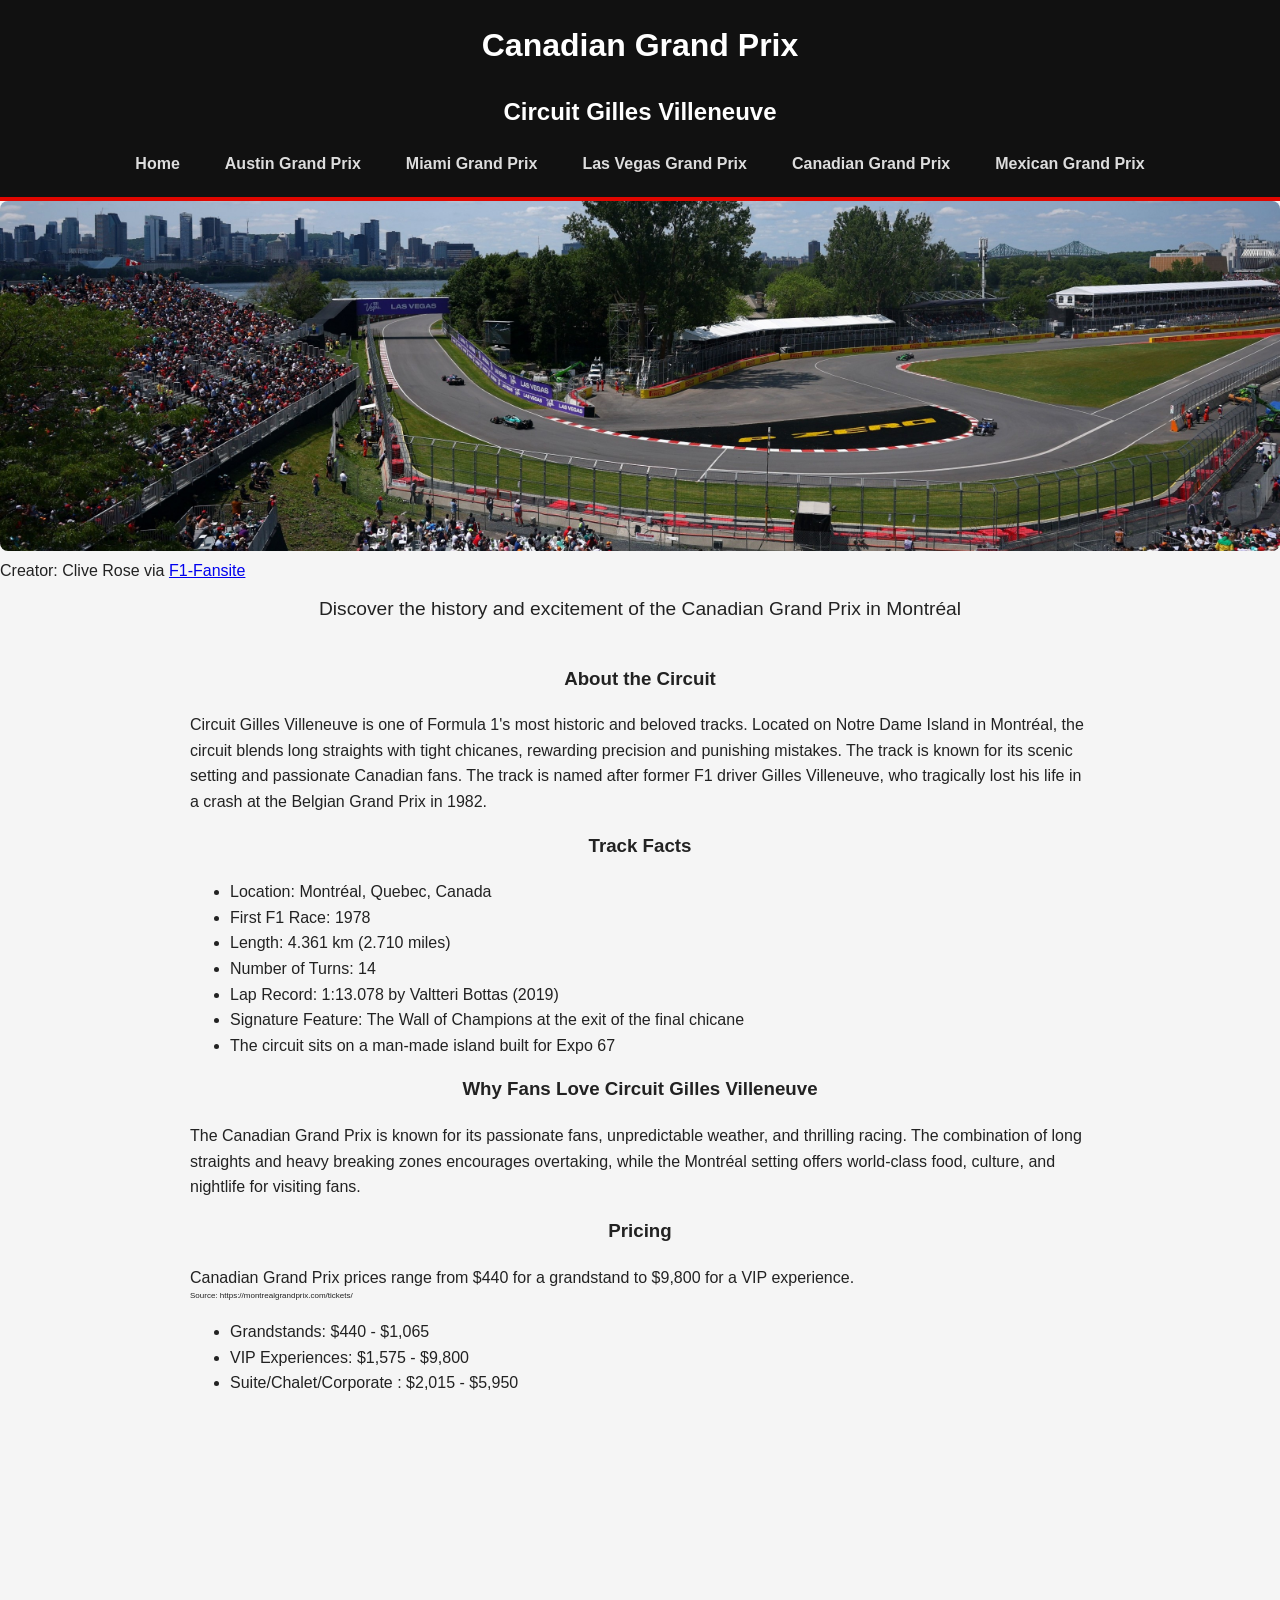
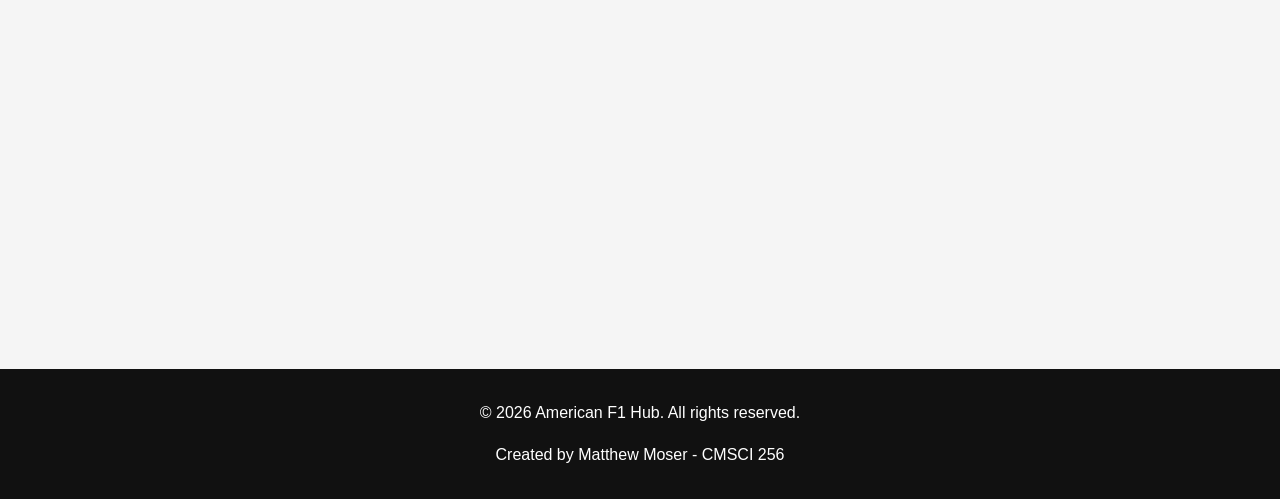
==== canada.html @ 655b9172 "Added remaining files for the rest of the Grand Prix pages, as well as updating the cota.html page w" ====
<!-- Canadian Grand Prix Page -->

<!DOCTYPE html>
<html>
    <head>
        <title>Canadian Grand Prix</title>
        <link rel="stylesheet" href="css/style.css">
    </head>
    <body>
        <header>
            <h1>Canadian Grand Prix</h1>
            <h2>Circuit Gilles Villeneuve</h2>
            <nav>
                <ul>
                    <li><a href="index.html">Home</a></li>
                    <li><a href="cota.html">Austin Grand Prix</a></li>
                    <li><a href="miami.html">Miami Grand Prix</a></li>
                    <li><a href="lvgp.html">Las Vegas Grand Prix</a></li>
                    <li><a href="canada.html" class="active">Canadian Grand Prix</a></li>
                    <li><a href="mexico.html">Mexican Grand Prix</a></li>
                </ul>
            </nav>
        </header>
        <section id="home">
            <img src="images/canada.jpg" alt="Circuit Gilles Villeneuve">
            <figcaption>
                Creator: Clive Rose
                via <a href="https://www.f1-fansite.com/f1-wallpaper/wallpaper-photos-2025-canadian-f1-grand-prix/">F1-Fansite</a>
            </figcaption>
            <p class="subtitle">Discover the history and excitement of the Canadian Grand Prix in Montréal</p>
        </section>
        <main>
            <section>
                <h3>About the Circuit</h3>
                <p>
                    Circuit Gilles Villeneuve is one of Formula 1's most historic and beloved tracks. Located on Notre Dame Island
                    in Montréal, the circuit blends long straights with tight chicanes, rewarding precision and punishing mistakes.
                    The track is known for its scenic setting and passionate Canadian fans. The track is named after former F1 driver
                    Gilles Villeneuve, who tragically lost his life in a crash at the Belgian Grand Prix in 1982.
                </p>
            </section>
            <section>
                <h3>Track Facts</h3>
                <ul>
                    <li>Location: Montréal, Quebec, Canada</li>
                    <li>First F1 Race: 1978</li>
                    <li>Length: 4.361 km (2.710 miles)</li>
                    <li>Number of Turns: 14</li>
                    <li>Lap Record: 1:13.078 by Valtteri Bottas (2019)</li>
                    <li>Signature Feature: The Wall of Champions at the exit of the final chicane</li>
                    <li>The circuit sits on a man-made island built for Expo 67</li>
                </ul>
            </section>
            <section>
                <h3>Why Fans Love Circuit Gilles Villeneuve</h3>
                <p>
                    The Canadian Grand Prix is known for its passionate fans, unpredictable weather, and thrilling racing.
                    The combination of long straights and heavy breaking zones encourages overtaking, while the Montréal setting
                    offers world-class food, culture, and nightlife for visiting fans.
                </p>
            </section>
            <section>
                <h3>Pricing</h3>
                <p>Canadian Grand Prix prices range from $440 for a grandstand to $9,800 for a VIP experience.</p>
                <p class="source">Source: https://montrealgrandprix.com/tickets/</p>
                <ul>
                    <li>Grandstands: $440 - $1,065</li>
                    <li>VIP Experiences: $1,575 - $9,800</li>
                    <li>Suite/Chalet/Corporate : $2,015 - $5,950</li>
                </ul>
            </section>
            <section id="map">
                <iframe src="https://www.google.com/maps/embed?pb=!1m18!1m12!1m3!1d11551.881745627603!2d-73.52751418949637!3d45.503942242438434!2m3!1f0!2f0!3f0!3m2!1i1024!2i768!4f13.1!3m3!1m2!1s0x4cc91ae0e99de82f%3A0xe0144f3fc885389b!2sCircuit%20Gilles%20Villeneuve!5e1!3m2!1sen!2sus!4v1777914631089!5m2!1sen!2sus" width="600" height="450" style="border:0;" allowfullscreen="" loading="lazy" referrerpolicy="no-referrer-when-downgrade"></iframe>
            </section>
        </main>
        <footer>
            <p>&copy; 2026 American F1 Hub. All rights reserved.</p>
            <p>Created by Matthew Moser - CMSCI 256</p>
        </footer>
    </body>
</html>
---- css/style.css ----
body {
    margin: 0;
    font-family: Arial, Helvetica, sans-serif;
    background-color: #f5f5f5;
    color: #222;
    line-height: 1.6;
}

/* Header */

header {
    background-color: #111;
    color: white;
    padding: 20px 0;
    text-align: center;
    border-bottom: 4px solid #e10600;
}

h1, h2, h3 {
    margin-top: 0;
    text-align: center;
}

/* Main Content */

main {
    padding: 20px;
    max-width: 900px;
    margin: auto;
}

p.source {
    font-size: 0.5rem;
    margin-top: -1rem;
}

/* Navigation */

nav ul {
    list-style: none;
    padding: 0;
    margin: 15px 0 0 0;
    display: flex;
    justify-content: center;
    gap: 25px;
}

nav a {
    text-decoration: none;
    color:#ddd;
    font-weight: bold;
    padding: 6px 10px;
    border-radius: 4px;
    transition: 0.3s;
}

nav a:hover, nav a:active {
    background-color: #e10600;
    color: white;
}

/* Fun Fact Generator */
#random-fact-btn {
    display: block;
    margin: 15px auto;
    padding: 10px 20px;
    font-size: 1rem;
    background-color: #e10600;
    color: white;
    border: none;
    border-radius: 4px;
    cursor: pointer;
    transition: 0.3s;
}

#random-fact-btn:hover {
    background-color: #c00400;
}

#random-fact-text {
    text-align: center;
    font-size: 1.1rem;
    margin-top: 10px;
    min-height: 40px; /* Ensure space for the fact text */
}

/* Images */

#home img {
    width: 100%;
    max-height: 350px;
    object-fit: cover;
    border-radius: 8px;
}

.subtitle {
    text-align: center;
    font-size: 1.2rem;
    margin-top: 10px;
}

/* Race grid (index.html) */

.race-grid {
    display: flex;
    justify-content: center;
    gap: 20px;
    flex-wrap: nowrap;
    overflow-x: auto;
    padding: 10px 0;
}

.race-card {
    text-align: center;
    width: 220px;
    flex-shrink: 0;
}

.race-card img {
    width: 100%;
    height: 150px;
    object-fit: cover;
    border-radius: 6px;
}

/* Map Sections */

#map {
    padding: 20px;
    max-width: 900px;
    margin: 0 auto;
    text-align: center;
}

/* Footer */

footer {
    text-align: center;
    padding: 15px;
    margin-top: 40px;
    background-color: #111;
    color: white;
}
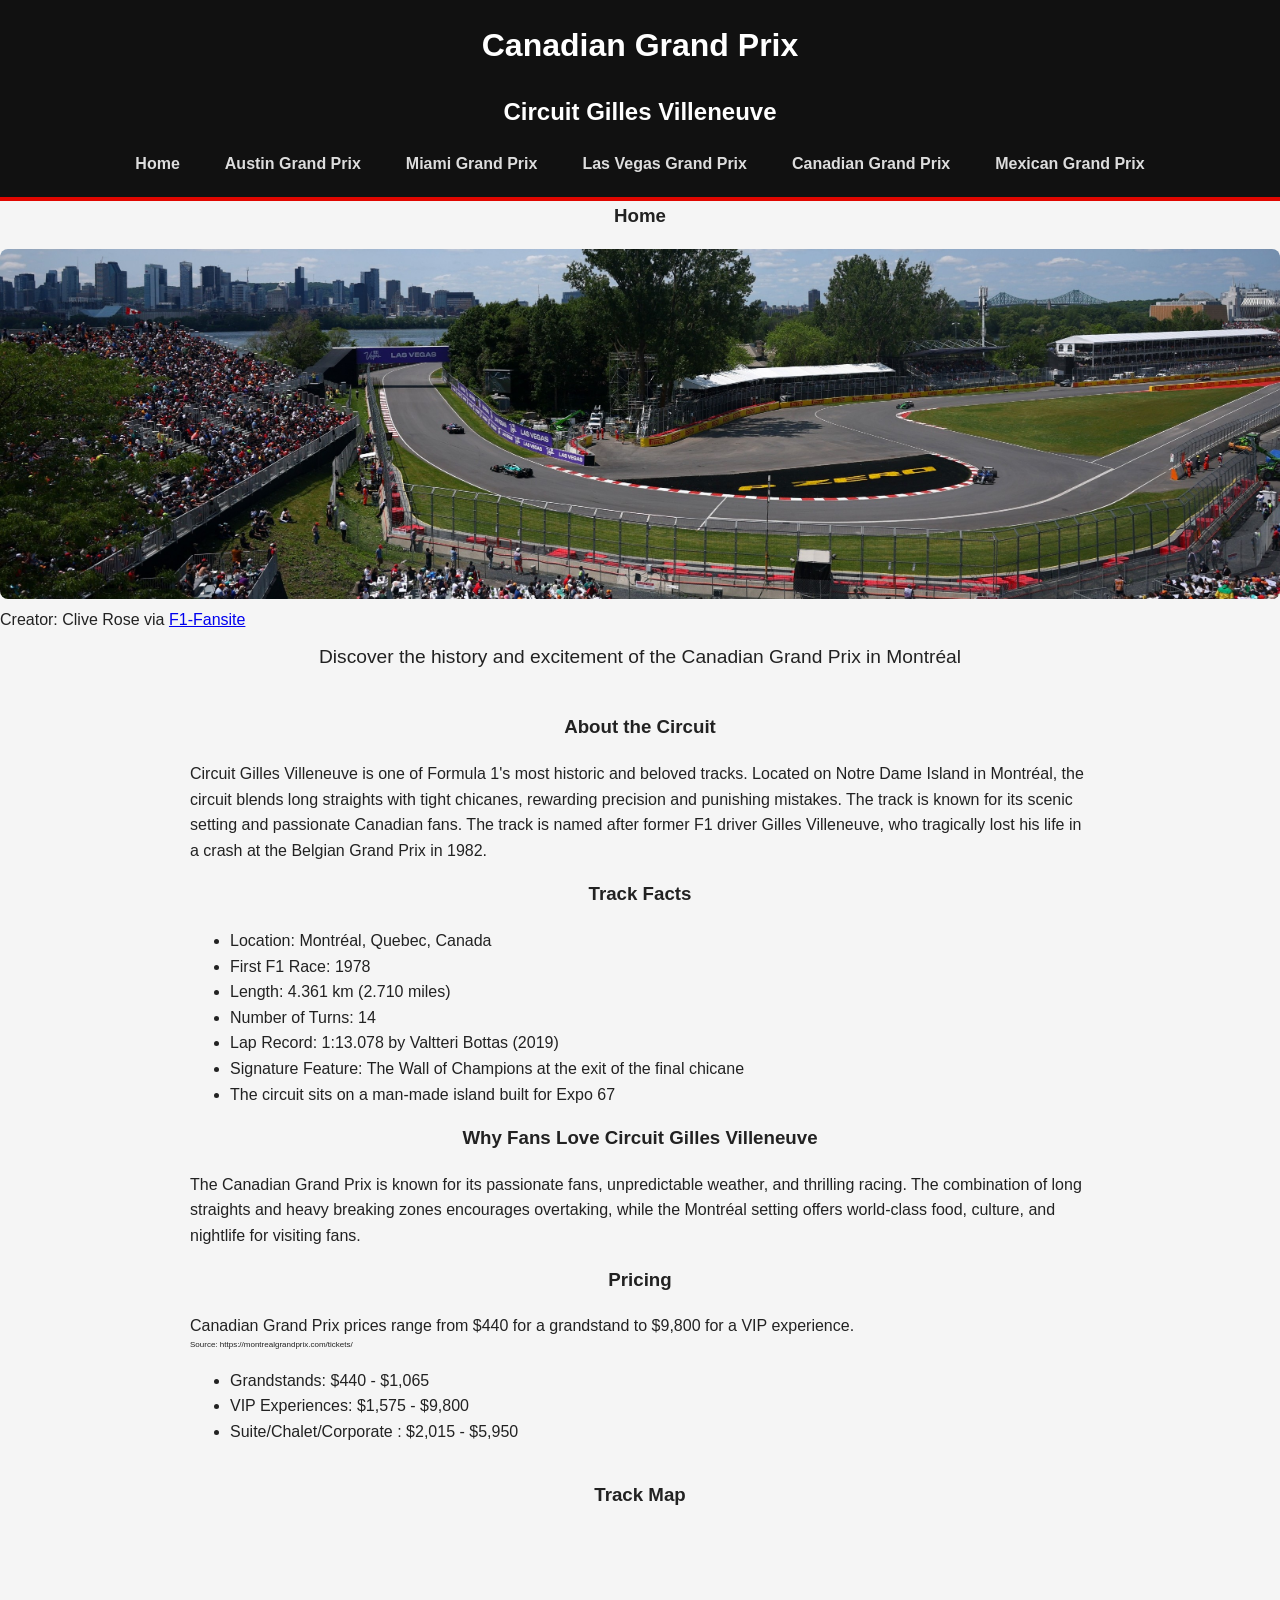
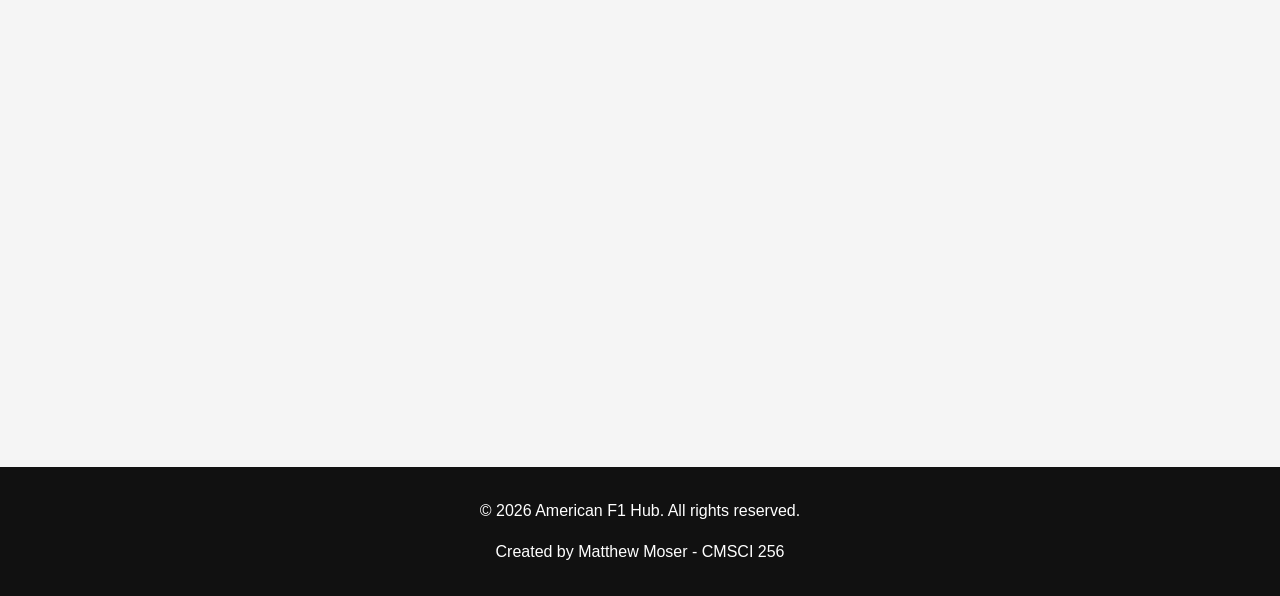
==== commit 7396b080: "Modified HTML files to meet guidelines after HTML page validation checks." ====
--- a/canada.html
+++ b/canada.html
@@ -1,7 +1,7 @@
 <!-- Canadian Grand Prix Page -->
 
 <!DOCTYPE html>
-<html>
+<html lang="en">
     <head>
         <title>Canadian Grand Prix</title>
         <link rel="stylesheet" href="css/style.css">
@@ -22,6 +22,7 @@
             </nav>
         </header>
         <section id="home">
+            <h3>Home</h3>
             <img src="images/canada.jpg" alt="Circuit Gilles Villeneuve">
             <figcaption>
                 Creator: Clive Rose
@@ -70,6 +71,7 @@
                 </ul>
             </section>
             <section id="map">
+                <h3>Track Map</h3>
                 <iframe src="https://www.google.com/maps/embed?pb=!1m18!1m12!1m3!1d11551.881745627603!2d-73.52751418949637!3d45.503942242438434!2m3!1f0!2f0!3f0!3m2!1i1024!2i768!4f13.1!3m3!1m2!1s0x4cc91ae0e99de82f%3A0xe0144f3fc885389b!2sCircuit%20Gilles%20Villeneuve!5e1!3m2!1sen!2sus!4v1777914631089!5m2!1sen!2sus" width="600" height="450" style="border:0;" allowfullscreen="" loading="lazy" referrerpolicy="no-referrer-when-downgrade"></iframe>
             </section>
         </main>
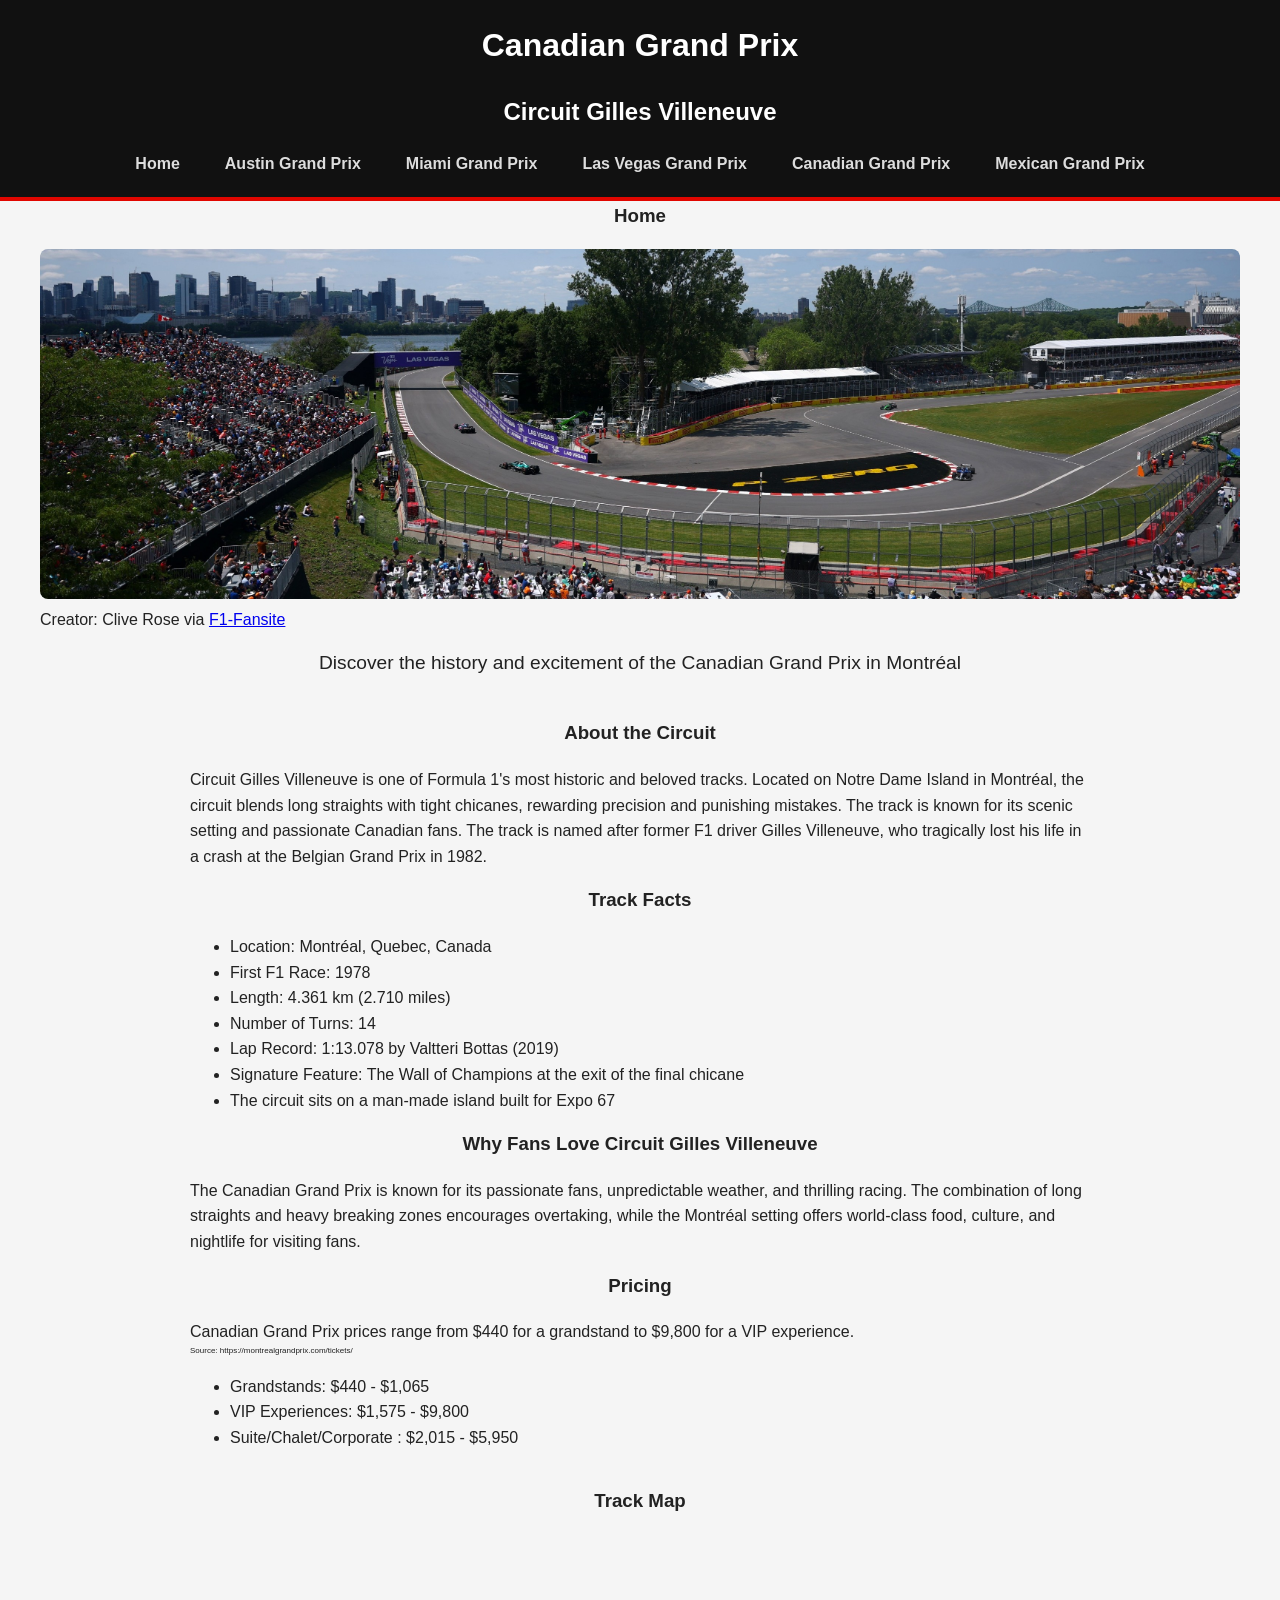
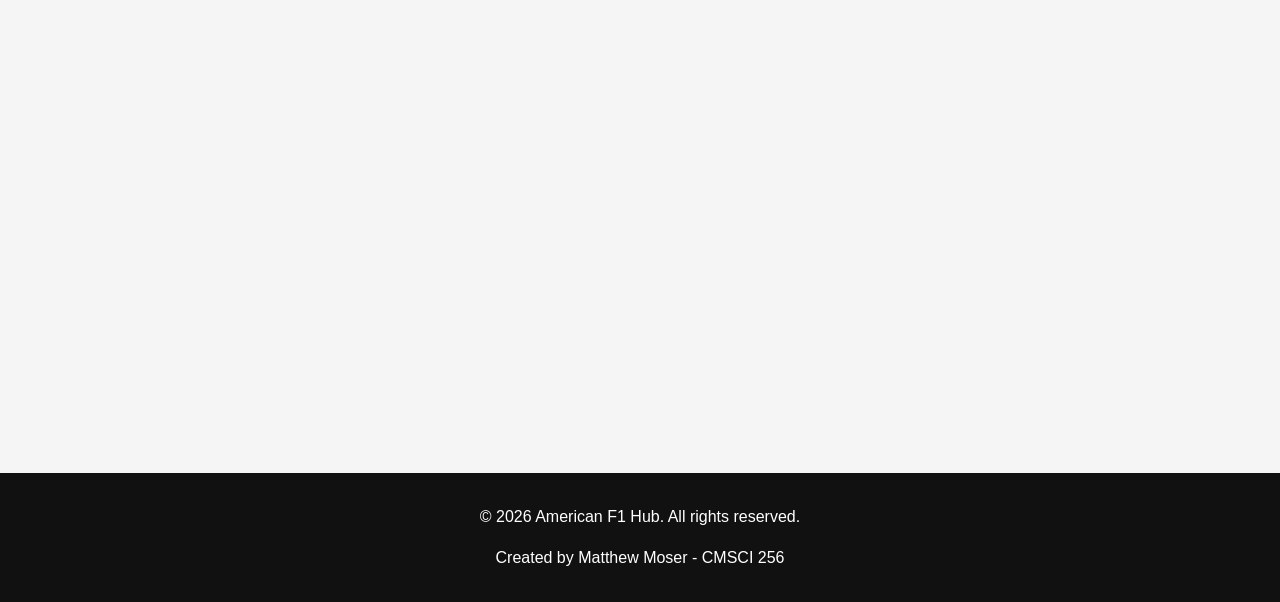
==== commit 56f1b501: "Modified HTMl pages to meet recommendations from HTML validation. Included <figure> tags to match us" ====
--- a/canada.html
+++ b/canada.html
@@ -23,11 +23,13 @@
         </header>
         <section id="home">
             <h3>Home</h3>
-            <img src="images/canada.jpg" alt="Circuit Gilles Villeneuve">
-            <figcaption>
-                Creator: Clive Rose
-                via <a href="https://www.f1-fansite.com/f1-wallpaper/wallpaper-photos-2025-canadian-f1-grand-prix/">F1-Fansite</a>
-            </figcaption>
+            <figure>
+                <img src="images/canada.jpg" alt="Circuit Gilles Villeneuve">
+                <figcaption>
+                    Creator: Clive Rose
+                    via <a href="https://www.f1-fansite.com/f1-wallpaper/wallpaper-photos-2025-canadian-f1-grand-prix/">F1-Fansite</a>
+                </figcaption>
+            </figure>
             <p class="subtitle">Discover the history and excitement of the Canadian Grand Prix in Montréal</p>
         </section>
         <main>
